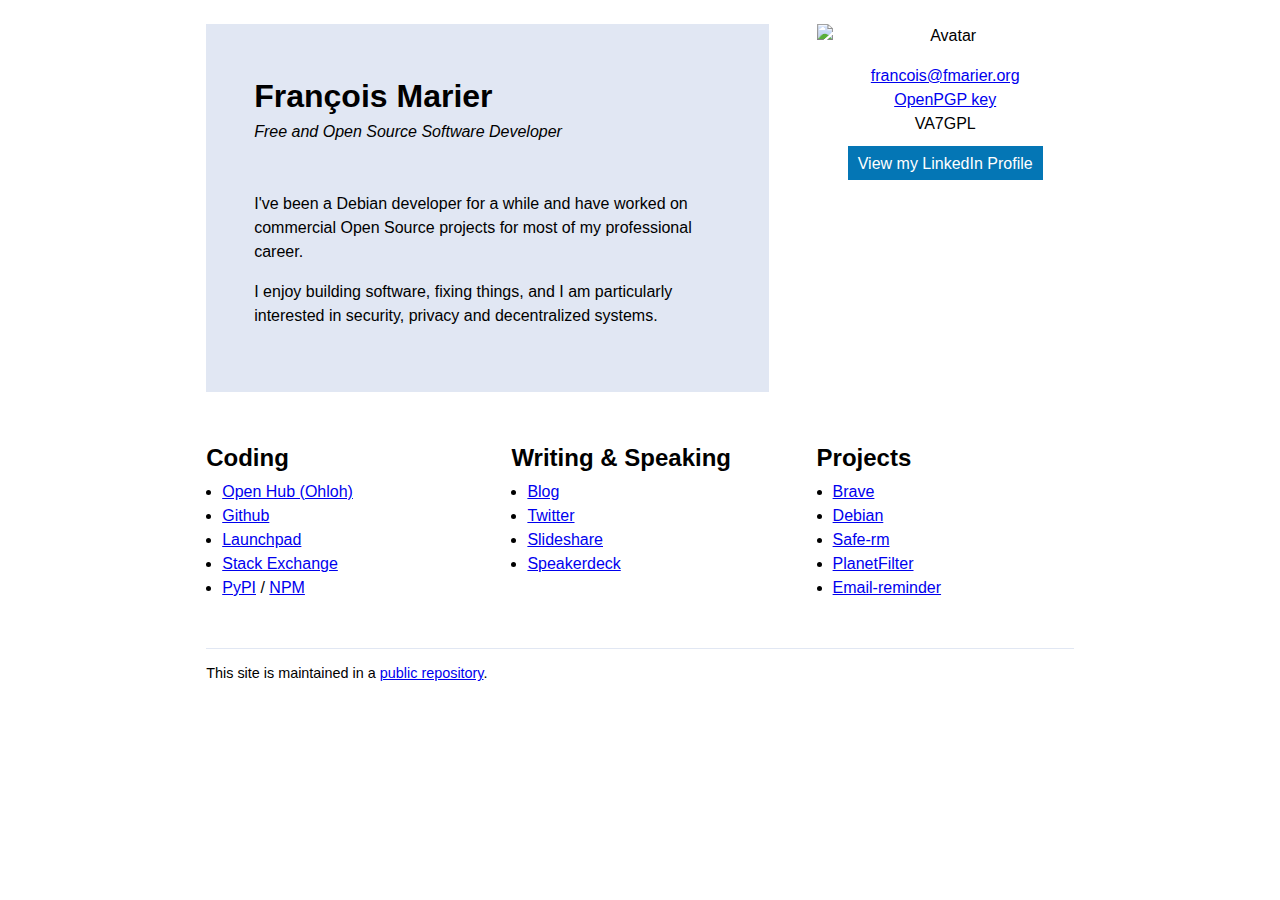
==== index.html @ 8fb78346 "Update design" ====
<!DOCTYPE HTML>
<html itemscope itemtype="http://schema.org/Webpage" lang="en">
<head>
  <meta charset="utf-8">
  <title>Fran&ccedil;ois Marier</title>
  <meta name="description" content="Homepage of Fran&ccedil;ois Marier, Free and Open Source software developer" />
  <meta name="flattr:id" content="4j6y0v">

  <!-- Schema.org markup (Google) -->
  <meta itemprop="name" content="Fran&ccedil;ois Marier">
  <meta itemprop="description" content="Homepage of Fran&ccedil;ois Marier, Free and Open Source software developer">
  <meta itemprop="image" content="https://fmarier.org/img/512.jpg">

  <!-- Twitter Card markup-->
  <meta name="twitter:card" content="summary_large_image">
  <meta name="twitter:site" content="@fmarier">
  <meta name="twitter:title" content="Fran&ccedil;ois Marier">
  <meta name="twitter:description" content="Homepage of Fran&ccedil;ois Marier, Free and Open Source software developer">
  <meta name="twitter:creator" content="@fmarier">
  <meta name="twitter:image" content="https://fmarier.org/img/512.jpg">
  <meta name="twitter:image:alt" content="Homepage of Fran&ccedil;ois Marier, Free and Open Source software developer">

  <!-- Open Graph markup (Facebook, Pinterest) -->
  <meta property="og:title" content="Fran&ccedil;ois Marier">
  <meta property="og:type" content="article">
  <meta property="og:url" content="https://fmarier.org">
  <meta property="og:image" content="https://fmarier.org/img/512.jpg">
  <meta property="og:description" content="Homepage of Fran&ccedil;ois Marier, Free and Open Source software developer">
  <meta property="og:site_name" content="Fran&ccedil;ois Marier">

  <link rel="author" href="humans.txt">
  <link rel="manifest" href="manifest.json">

  <link rel="shortcut icon" type="image/x-icon" href="favicon.ico">
  <link rel="icon" type="image/jpeg" sizes="192x192" href="img/192.jpg">
  <link rel="icon" type="image/jpeg" sizes="128x128" href="img/128.jpg">
  <link rel="icon" type="image/jpeg" sizes="32x32" href="img/32.jpg">
  <link rel="icon" type="image/jpeg" sizes="16x16" href="img/16.jpg">
  <meta name="application-name" content="François Marier">
  <meta name="theme-color" content="#cac9c7">

  <meta name="msapplication-TileImage" content="img/144.jpg">
  <meta name="msapplication-TileColor" content="#cac9c7">

  <link rel="apple-touch-icon-precomposed" sizes="57x57" href="img/57.jpg">
  <link rel="apple-touch-icon-precomposed" sizes="60x60" href="img/60.jpg">
  <link rel="apple-touch-icon-precomposed" sizes="72x72" href="img/72.jpg">
  <link rel="apple-touch-icon-precomposed" sizes="76x76" href="img/76.jpg">
  <link rel="apple-touch-icon-precomposed" sizes="114x114" href="img/114.jpg">
  <link rel="apple-touch-icon-precomposed" sizes="120x120" href="img/120.jpg">
  <link rel="apple-touch-icon-precomposed" sizes="144x144" href="img/144.jpg">
  <link rel="apple-touch-icon-precomposed" sizes="152x152" href="img/152.jpg">
  <link rel="apple-touch-icon-precomposed" sizes="167x167" href="img/167.jpg">
  <link rel="apple-touch-icon-precomposed" sizes="180x180" href="img/180.jpg">
  <link rel="mask-icon" href="img/safari-pinned-tab.svg" color="#00b9ff">
  <meta name="apple-mobile-web-app-title" content="François Marier">

  <link rel="stylesheet" href="css/style.css" type="text/css">
</head>

<body>
<div id="main-box">

<div id="top-box" class="rounded-corners">

  <div id="blurb-box">

    <h1>Fran&ccedil;ois Marier</h1>

    <p id="tagline">Free and Open Source Software Developer</p>

    <p>I've been a Debian developer for a while and have worked on commercial Open Source projects for most of my professional career.</p>

    <p>I enjoy building software, fixing things, and I am particularly interested in security, privacy and decentralized systems.</p>

  </div>

  <div id="contact-box" class="h-card vcard rounded-corners">
    <data class="u-photo photo" value="https://fmarier.org/img/512.jpg"><img id="hidden-avatar" class="u-logo logo" src="https://fmarier.org/img/512.jpg" alt="Avatar"></data>
    <div class="contact-details">
        <a id="fullname-label" class="u-uid u-url url p-name fn" href="https://fmarier.org/">Fran&ccedil;ois Marier</a>
        <br><a class="u-email email" href="mailto:francois@fmarier.org">francois@fmarier.org</a>
        <br><a rel="pgpkey" href="francois_marier.asc">OpenPGP key</a>
        <br>VA7GPL
        <br><a class="u-url linkedin" rel="me" href="https://www.linkedin.com/in/fmarier">View my LinkedIn Profile</a>
    </div>
  </div>

</div>

<div id="bottom-box" class="rounded-corners">

<div id="column-box">

  <div id="coding-column" class="rounded-corners">
  <h2>Coding</h2>
  <ul>
  <li><a rel="me" href="https://www.openhub.net/accounts/fmarier">Open Hub (Ohloh)</a></li>
  <li><a rel="me" href="https://github.com/fmarier">Github</a></li>
  <li><a rel="me" href="https://launchpad.net/~fmarier">Launchpad</a></li>
  <li><a rel="me" href="https://stackexchange.com/users/223179/fran%c3%a7ois-marier?tab=accounts">Stack Exchange</a></li>
  <li><a href="https://pypi.org/search/?q=%22Francois+Marier%22">PyPI</a> / <a href="https://www.npmjs.com/~fmarier" rel="me">NPM</a></li>
  </ul>
  </div>

  <div id="writing-column" class="rounded-corners">
  <h2>Writing &amp; Speaking</h2>
  <ul>
  <li><a href="https://feeding.cloud.geek.nz">Blog</a></li>
  <li><a rel="me" href="https://twitter.com/fmarier">Twitter</a></li>
  <li><a rel="me" href="https://www.slideshare.net/fmarier">Slideshare</a></li>
  <li><a rel="me" href="https://speakerdeck.com/fmarier">Speakerdeck</a></li>
  </ul>
  </div>

  <div id="projects-column" class="rounded-corners">
  <h2>Projects</h2>
  <ul>
  <li><a href="https://brave.com/fma913">Brave</a></li>
  <li><a href="https://qa.debian.org/developer.php?login=francois%40debian.org&amp;set=yes&amp;bugs=1&amp;version=1&amp;ubuntu=1&amp;excuses=0&amp;bin=0&amp;buildd=1&amp;problems=1&amp;popc=1&amp;watch=1&amp;section=0&amp;ordering=0&amp;uploads=1&amp;packages=&amp;uploader=&amp;mirror=http%3A%2F%2Fftp.debian.org%2Fdebian">Debian</a></li>
  <li><a href="https://launchpad.net/safe-rm">Safe-rm</a></li>
  <li><a href="https://launchpad.net/planetfilter">PlanetFilter</a></li>
  <li><a href="https://launchpad.net/email-reminder">Email-reminder</a></li>
  </ul>
  </div>

</div>

<div id="license-statement">
This site is maintained in a <a href="https://github.com/fmarier/fmarier.org">public repository</a>.
</div>

</div>

</div>
</body>
</html>
---- css/style.css ----
body {
  font-size: 16px;
  font-family: sans-serif;
  line-height: 1.5;
  padding: 1rem;
}

h1 {
    margin-bottom: 0;
}

#tagline {
    margin-top: 0;
    font-style: italic;
}

#main-box {
    max-width: 65ch;
    margin: 0 auto;
}

#blurb-box,
#contact-box {
    margin-bottom: 2rem;
}

#fullname-label,
#fullname-label + br {
    display: none;
}

#column-box > div {
    margin-bottom: 2rem;
}

#column-box h2 {
    margin-top: 0;
    margin-bottom: 0;
}

#column-box ul {
    margin-top: 0.25em;
    margin-bottom: 0;
    padding-left: 1em;
}

#license-statement{
    font-size: .9rem;
    border-top: 1px solid #e1e7f3;;
    padding-top: 1em;
}

#contact-box {
    background-color: #e1e7f3;
    padding: 1rem;
    text-align: center;
}

#contact-box img {
    max-width: 200px;
}

.linkedin {
    background-color: #0476b5;
    color: #fff;
    display: inline-block;
    padding: 10px 10px 8px 10px;
    line-height: 1;
    margin-top: 10px;
    text-decoration: none;
    text-align: center;
}

@media (min-width:480px) {
    @supports (display: grid) {
        #contact-box {
            display: grid;
            grid-template-columns: 1fr 4fr;
            grid-column-gap: 1rem;
            justify-content: center;
            align-items: center;
            text-align: left;
        }

        #contact-box img {
            display: block;
            height: 150px;
            width: 150px;
        }
    }
}

@media (min-width:650px) {
    @supports (display: grid) {

        #main-box {
            max-width: calc(65ch * 1.5);
        }

        #tp-box p:last-child {
            margin-bottom: 0;
        }

        #column-box {
            display: grid;
            grid-template-columns: repeat(3, 1fr);
            grid-column-gap: 3rem;
        }
    }
}

@media (min-width:768px) {
    @supports (display: grid) {

        #top-box {
            display: grid;
            grid-template-columns: repeat(3, 1fr);
            grid-column-gap: 3rem;
        }

        #tagline {
            margin-bottom: 3rem;
        }

        #blurb-box {
            grid-column-start: 1;
            grid-column-end: 3;
            background-color: #e1e7f3;
            padding: 3em;
        }

        #blurb-box h1{
            margin-top: 0;
        }

        #blurb-box,
        #contact-box,
        #column-box > div {
            margin-bottom: 3rem;
        }

        #contact-box {
            display: block;
            background-color: #fff;
            padding: 0;
            text-align: center;
        }

        #contact-box img {
            margin: 0 auto 1em auto;
            height: auto;
            width: 100%;
            max-width: 100%;
        }

    }
}
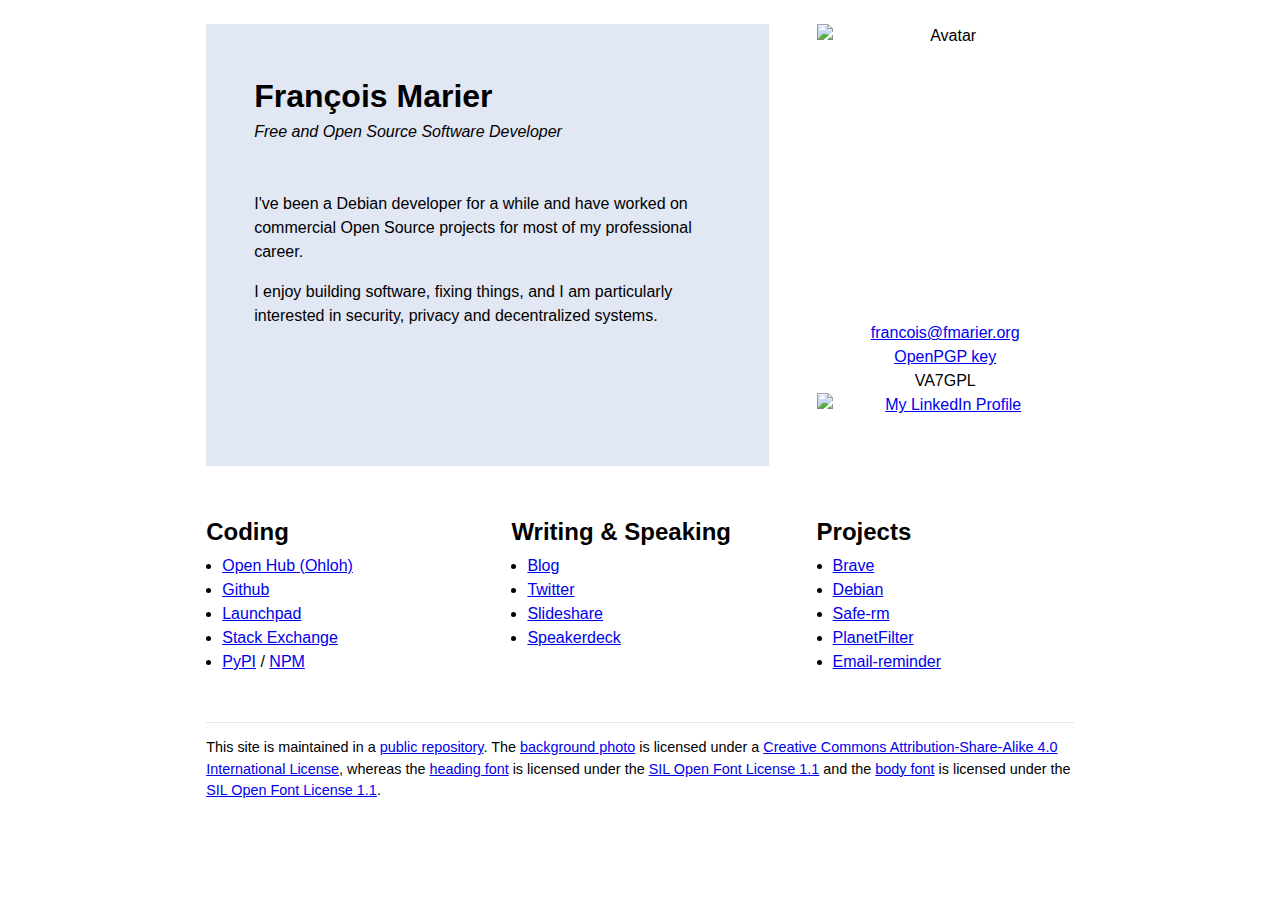
==== commit d69c9095: "Specify language and fix charset." ====
--- a/index.html
+++ b/index.html
@@ -1,10 +1,10 @@
 <!DOCTYPE HTML>
 <html itemscope itemtype="http://schema.org/Webpage" lang="en">
 <head>
-  <meta charset="utf-8">
   <title>Fran&ccedil;ois Marier</title>
   <meta name="description" content="Homepage of Fran&ccedil;ois Marier, Free and Open Source software developer" />
   <meta name="flattr:id" content="4j6y0v">
+  <meta charset="utf-8">
 
   <!-- Schema.org markup (Google) -->
   <meta itemprop="name" content="Fran&ccedil;ois Marier">
@@ -65,28 +65,29 @@
 
   <div id="blurb-box">
 
-    <h1>Fran&ccedil;ois Marier</h1>
+  <h1>Fran&ccedil;ois Marier</h1>
 
-    <p id="tagline">Free and Open Source Software Developer</p>
+  <p id="tagline">Free and Open Source Software Developer</p>
 
-    <p>I've been a Debian developer for a while and have worked on commercial Open Source projects for most of my professional career.</p>
+  <p>I've been a Debian developer for a while and have worked on commercial Open Source projects for most of my professional career.</p>
 
-    <p>I enjoy building software, fixing things, and I am particularly interested in security, privacy and decentralized systems.</p>
+  <p>I enjoy building software, fixing things, and I am particularly interested in security, privacy and decentralized systems.</p>
 
   </div>
 
   <div id="contact-box" class="h-card vcard rounded-corners">
-    <data class="u-photo photo" value="https://fmarier.org/img/512.jpg"><img id="hidden-avatar" class="u-logo logo" src="https://fmarier.org/img/512.jpg" alt="Avatar"></data>
-    <div class="contact-details">
-        <a id="fullname-label" class="u-uid u-url url p-name fn" href="https://fmarier.org/">Fran&ccedil;ois Marier</a>
-        <br><a class="u-email email" href="mailto:francois@fmarier.org">francois@fmarier.org</a>
-        <br><a rel="pgpkey" href="francois_marier.asc">OpenPGP key</a>
-        <br>VA7GPL
-        <br><a class="u-url linkedin" rel="me" href="https://www.linkedin.com/in/fmarier">View my LinkedIn Profile</a>
-    </div>
+  <a id="fullname-label" class="u-uid u-url url p-name fn" href="https://fmarier.org/">Fran&ccedil;ois Marier</a>
+  <data class="u-photo photo" value="https://fmarier.org/img/512.jpg"><img id="hidden-avatar" class="u-logo logo" src="https://fmarier.org/img/80.jpg" height="80" width="80" alt="Avatar"></data>
+  <div id="portrait-image-spacer"></div>
+  <br><a class="u-email email" href="mailto:francois@fmarier.org">francois@fmarier.org</a>
+  <br><a rel="pgpkey" href="francois_marier.asc">OpenPGP key</a>
+  <br>VA7GPL
+  <br><a class="u-url" rel="me" href="https://www.linkedin.com/in/fmarier"><img src="img/linkedin_button.png" height="33" width="150" alt="My LinkedIn Profile"></a>
   </div>
 
 </div>
+
+<div class="vertical-spacer"></div>
 
 <div id="bottom-box" class="rounded-corners">
 
@@ -102,22 +103,22 @@
   <li><a href="https://pypi.org/search/?q=%22Francois+Marier%22">PyPI</a> / <a href="https://www.npmjs.com/~fmarier" rel="me">NPM</a></li>
   </ul>
   </div>
-
+  
   <div id="writing-column" class="rounded-corners">
   <h2>Writing &amp; Speaking</h2>
   <ul>
   <li><a href="https://feeding.cloud.geek.nz">Blog</a></li>
   <li><a rel="me" href="https://twitter.com/fmarier">Twitter</a></li>
-  <li><a rel="me" href="https://www.slideshare.net/fmarier">Slideshare</a></li>
-  <li><a rel="me" href="https://speakerdeck.com/fmarier">Speakerdeck</a></li>
+  <li><a rel="me" href="http://slideshare.net/fmarier">Slideshare</a></li>
+  <li><a rel="me" href="http://speakerdeck.com/u/fmarier">Speakerdeck</a></li>
   </ul>
   </div>
-
+  
   <div id="projects-column" class="rounded-corners">
   <h2>Projects</h2>
   <ul>
   <li><a href="https://brave.com/fma913">Brave</a></li>
-  <li><a href="https://qa.debian.org/developer.php?login=francois%40debian.org&amp;set=yes&amp;bugs=1&amp;version=1&amp;ubuntu=1&amp;excuses=0&amp;bin=0&amp;buildd=1&amp;problems=1&amp;popc=1&amp;watch=1&amp;section=0&amp;ordering=0&amp;uploads=1&amp;packages=&amp;uploader=&amp;mirror=http%3A%2F%2Fftp.debian.org%2Fdebian">Debian</a></li>
+  <li><a href="http://qa.debian.org/developer.php?login=francois%40debian.org&amp;set=yes&amp;bugs=1&amp;version=1&amp;ubuntu=1&amp;excuses=0&amp;bin=0&amp;buildd=1&amp;problems=1&amp;popc=1&amp;watch=1&amp;section=0&amp;ordering=0&amp;uploads=1&amp;packages=&amp;uploader=&amp;mirror=http%3A%2F%2Fftp.debian.org%2Fdebian">Debian</a></li>
   <li><a href="https://launchpad.net/safe-rm">Safe-rm</a></li>
   <li><a href="https://launchpad.net/planetfilter">PlanetFilter</a></li>
   <li><a href="https://launchpad.net/email-reminder">Email-reminder</a></li>
@@ -126,8 +127,10 @@
 
 </div>
 
+<div class="vertical-spacer"></div>
+
 <div id="license-statement">
-This site is maintained in a <a href="https://github.com/fmarier/fmarier.org">public repository</a>.
+This site is maintained in a <a href="https://github.com/fmarier/fmarier.org">public repository</a>. The <a href="img/punakaiki.jpg">background photo</a> is licensed under a <a href="http://creativecommons.org/licenses/by-sa/4.0/">Creative Commons Attribution-Share-Alike 4.0 International License</a>, whereas the <a href="http://www.theleagueofmoveabletype.com/fonts/14-raleway">heading font</a> is licensed under the <a href="fonts/raleway_license.txt">SIL Open Font License 1.1</a> and the <a href="http://www.theleagueofmoveabletype.com/fonts/1-junction">body font</a> is licensed under the <a href="fonts/junction_license.txt">SIL Open Font License 1.1</a>.
 </div>
 
 </div>
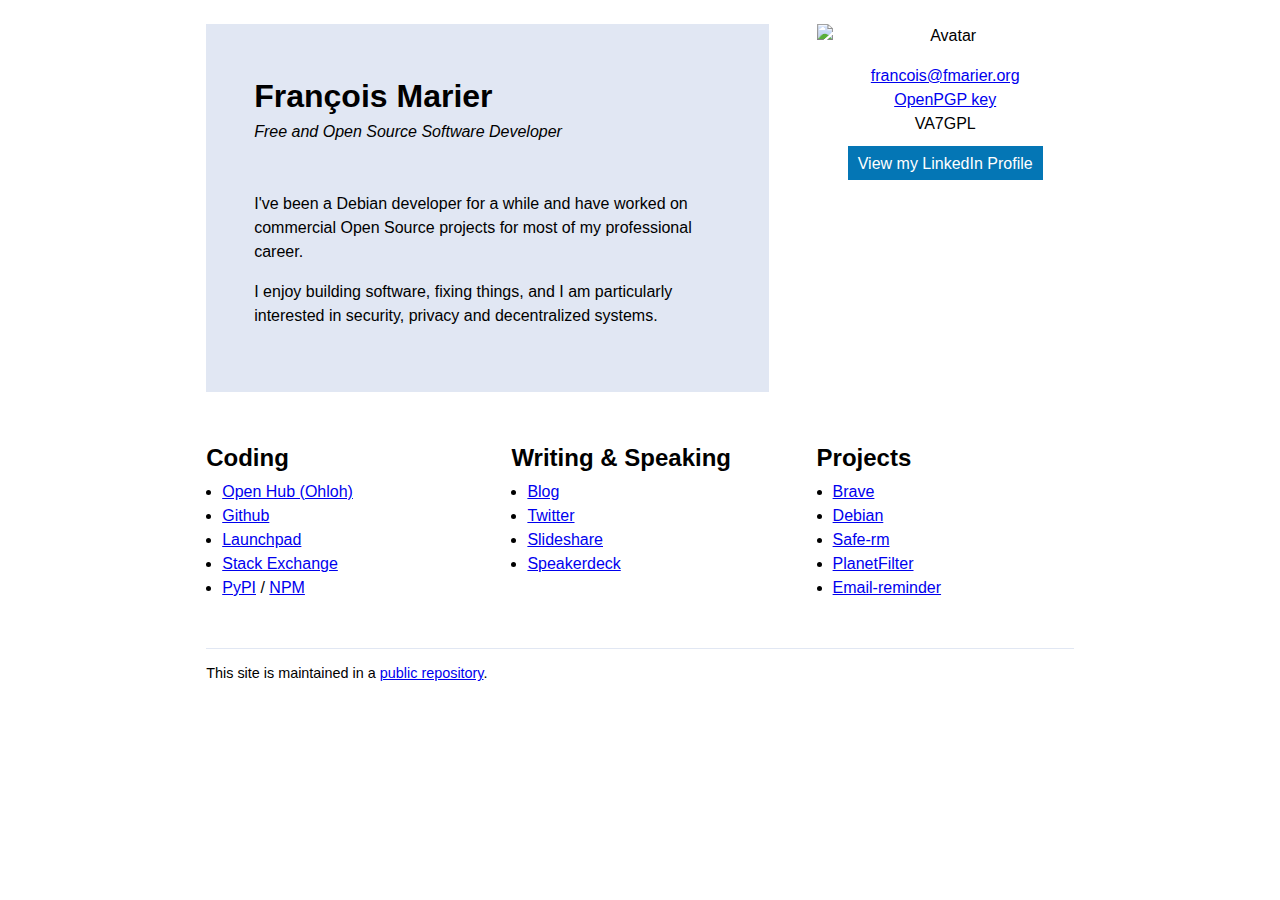
==== commit 5f33f136: "Move CSS file out of css/ directory." ====
--- a/index.html
+++ b/index.html
@@ -1,10 +1,10 @@
 <!DOCTYPE HTML>
 <html itemscope itemtype="http://schema.org/Webpage" lang="en">
 <head>
+  <meta charset="utf-8">
   <title>Fran&ccedil;ois Marier</title>
   <meta name="description" content="Homepage of Fran&ccedil;ois Marier, Free and Open Source software developer" />
   <meta name="flattr:id" content="4j6y0v">
-  <meta charset="utf-8">
 
   <!-- Schema.org markup (Google) -->
   <meta itemprop="name" content="Fran&ccedil;ois Marier">
@@ -55,7 +55,7 @@
   <link rel="mask-icon" href="img/safari-pinned-tab.svg" color="#00b9ff">
   <meta name="apple-mobile-web-app-title" content="François Marier">
 
-  <link rel="stylesheet" href="css/style.css" type="text/css">
+  <link rel="stylesheet" href="style.css" type="text/css">
 </head>
 
 <body>
@@ -65,29 +65,28 @@
 
   <div id="blurb-box">
 
-  <h1>Fran&ccedil;ois Marier</h1>
+    <h1>Fran&ccedil;ois Marier</h1>
 
-  <p id="tagline">Free and Open Source Software Developer</p>
+    <p id="tagline">Free and Open Source Software Developer</p>
 
-  <p>I've been a Debian developer for a while and have worked on commercial Open Source projects for most of my professional career.</p>
+    <p>I've been a Debian developer for a while and have worked on commercial Open Source projects for most of my professional career.</p>
 
-  <p>I enjoy building software, fixing things, and I am particularly interested in security, privacy and decentralized systems.</p>
+    <p>I enjoy building software, fixing things, and I am particularly interested in security, privacy and decentralized systems.</p>
 
   </div>
 
   <div id="contact-box" class="h-card vcard rounded-corners">
-  <a id="fullname-label" class="u-uid u-url url p-name fn" href="https://fmarier.org/">Fran&ccedil;ois Marier</a>
-  <data class="u-photo photo" value="https://fmarier.org/img/512.jpg"><img id="hidden-avatar" class="u-logo logo" src="https://fmarier.org/img/80.jpg" height="80" width="80" alt="Avatar"></data>
-  <div id="portrait-image-spacer"></div>
-  <br><a class="u-email email" href="mailto:francois@fmarier.org">francois@fmarier.org</a>
-  <br><a rel="pgpkey" href="francois_marier.asc">OpenPGP key</a>
-  <br>VA7GPL
-  <br><a class="u-url" rel="me" href="https://www.linkedin.com/in/fmarier"><img src="img/linkedin_button.png" height="33" width="150" alt="My LinkedIn Profile"></a>
+    <data class="u-photo photo" value="https://fmarier.org/img/512.jpg"><img id="hidden-avatar" class="u-logo logo" src="https://fmarier.org/img/512.jpg" alt="Avatar"></data>
+    <div class="contact-details">
+        <a id="fullname-label" class="u-uid u-url url p-name fn" href="https://fmarier.org/">Fran&ccedil;ois Marier</a>
+        <br><a class="u-email email" href="mailto:francois@fmarier.org">francois@fmarier.org</a>
+        <br><a rel="pgpkey" href="francois_marier.asc">OpenPGP key</a>
+        <br>VA7GPL
+        <br><a class="u-url linkedin" rel="me" href="https://www.linkedin.com/in/fmarier">View my LinkedIn Profile</a>
+    </div>
   </div>
 
 </div>
-
-<div class="vertical-spacer"></div>
 
 <div id="bottom-box" class="rounded-corners">
 
@@ -103,22 +102,22 @@
   <li><a href="https://pypi.org/search/?q=%22Francois+Marier%22">PyPI</a> / <a href="https://www.npmjs.com/~fmarier" rel="me">NPM</a></li>
   </ul>
   </div>
-  
+
   <div id="writing-column" class="rounded-corners">
   <h2>Writing &amp; Speaking</h2>
   <ul>
   <li><a href="https://feeding.cloud.geek.nz">Blog</a></li>
   <li><a rel="me" href="https://twitter.com/fmarier">Twitter</a></li>
-  <li><a rel="me" href="http://slideshare.net/fmarier">Slideshare</a></li>
-  <li><a rel="me" href="http://speakerdeck.com/u/fmarier">Speakerdeck</a></li>
+  <li><a rel="me" href="https://www.slideshare.net/fmarier">Slideshare</a></li>
+  <li><a rel="me" href="https://speakerdeck.com/fmarier">Speakerdeck</a></li>
   </ul>
   </div>
-  
+
   <div id="projects-column" class="rounded-corners">
   <h2>Projects</h2>
   <ul>
   <li><a href="https://brave.com/fma913">Brave</a></li>
-  <li><a href="http://qa.debian.org/developer.php?login=francois%40debian.org&amp;set=yes&amp;bugs=1&amp;version=1&amp;ubuntu=1&amp;excuses=0&amp;bin=0&amp;buildd=1&amp;problems=1&amp;popc=1&amp;watch=1&amp;section=0&amp;ordering=0&amp;uploads=1&amp;packages=&amp;uploader=&amp;mirror=http%3A%2F%2Fftp.debian.org%2Fdebian">Debian</a></li>
+  <li><a href="https://qa.debian.org/developer.php?login=francois%40debian.org&amp;set=yes&amp;bugs=1&amp;version=1&amp;ubuntu=1&amp;excuses=0&amp;bin=0&amp;buildd=1&amp;problems=1&amp;popc=1&amp;watch=1&amp;section=0&amp;ordering=0&amp;uploads=1&amp;packages=&amp;uploader=&amp;mirror=http%3A%2F%2Fftp.debian.org%2Fdebian">Debian</a></li>
   <li><a href="https://launchpad.net/safe-rm">Safe-rm</a></li>
   <li><a href="https://launchpad.net/planetfilter">PlanetFilter</a></li>
   <li><a href="https://launchpad.net/email-reminder">Email-reminder</a></li>
@@ -127,10 +126,8 @@
 
 </div>
 
-<div class="vertical-spacer"></div>
-
 <div id="license-statement">
-This site is maintained in a <a href="https://github.com/fmarier/fmarier.org">public repository</a>. The <a href="img/punakaiki.jpg">background photo</a> is licensed under a <a href="http://creativecommons.org/licenses/by-sa/4.0/">Creative Commons Attribution-Share-Alike 4.0 International License</a>, whereas the <a href="http://www.theleagueofmoveabletype.com/fonts/14-raleway">heading font</a> is licensed under the <a href="fonts/raleway_license.txt">SIL Open Font License 1.1</a> and the <a href="http://www.theleagueofmoveabletype.com/fonts/1-junction">body font</a> is licensed under the <a href="fonts/junction_license.txt">SIL Open Font License 1.1</a>.
+This site is maintained in a <a href="https://github.com/fmarier/fmarier.org">public repository</a>.
 </div>
 
 </div>
--- a/style.css
+++ b/style.css
@@ -0,0 +1,157 @@
+body {
+  font-size: 16px;
+  font-family: sans-serif;
+  line-height: 1.5;
+  padding: 1rem;
+}
+
+h1 {
+    margin-bottom: 0;
+}
+
+#tagline {
+    margin-top: 0;
+    font-style: italic;
+}
+
+#main-box {
+    max-width: 65ch;
+    margin: 0 auto;
+}
+
+#blurb-box,
+#contact-box {
+    margin-bottom: 2rem;
+}
+
+#fullname-label,
+#fullname-label + br {
+    display: none;
+}
+
+#column-box > div {
+    margin-bottom: 2rem;
+}
+
+#column-box h2 {
+    margin-top: 0;
+    margin-bottom: 0;
+}
+
+#column-box ul {
+    margin-top: 0.25em;
+    margin-bottom: 0;
+    padding-left: 1em;
+}
+
+#license-statement{
+    font-size: .9rem;
+    border-top: 1px solid #e1e7f3;;
+    padding-top: 1em;
+}
+
+#contact-box {
+    background-color: #e1e7f3;
+    padding: 1rem;
+    text-align: center;
+}
+
+#contact-box img {
+    max-width: 200px;
+}
+
+.linkedin {
+    background-color: #0476b5;
+    color: #fff;
+    display: inline-block;
+    padding: 10px 10px 8px 10px;
+    line-height: 1;
+    margin-top: 10px;
+    text-decoration: none;
+    text-align: center;
+}
+
+@media (min-width:480px) {
+    @supports (display: grid) {
+        #contact-box {
+            display: grid;
+            grid-template-columns: 1fr 4fr;
+            grid-column-gap: 1rem;
+            justify-content: center;
+            align-items: center;
+            text-align: left;
+        }
+
+        #contact-box img {
+            display: block;
+            height: 150px;
+            width: 150px;
+        }
+    }
+}
+
+@media (min-width:650px) {
+    @supports (display: grid) {
+
+        #main-box {
+            max-width: calc(65ch * 1.5);
+        }
+
+        #tp-box p:last-child {
+            margin-bottom: 0;
+        }
+
+        #column-box {
+            display: grid;
+            grid-template-columns: repeat(3, 1fr);
+            grid-column-gap: 3rem;
+        }
+    }
+}
+
+@media (min-width:768px) {
+    @supports (display: grid) {
+
+        #top-box {
+            display: grid;
+            grid-template-columns: repeat(3, 1fr);
+            grid-column-gap: 3rem;
+        }
+
+        #tagline {
+            margin-bottom: 3rem;
+        }
+
+        #blurb-box {
+            grid-column-start: 1;
+            grid-column-end: 3;
+            background-color: #e1e7f3;
+            padding: 3em;
+        }
+
+        #blurb-box h1{
+            margin-top: 0;
+        }
+
+        #blurb-box,
+        #contact-box,
+        #column-box > div {
+            margin-bottom: 3rem;
+        }
+
+        #contact-box {
+            display: block;
+            background-color: #fff;
+            padding: 0;
+            text-align: center;
+        }
+
+        #contact-box img {
+            margin: 0 auto 1em auto;
+            height: auto;
+            width: 100%;
+            max-width: 100%;
+        }
+
+    }
+}
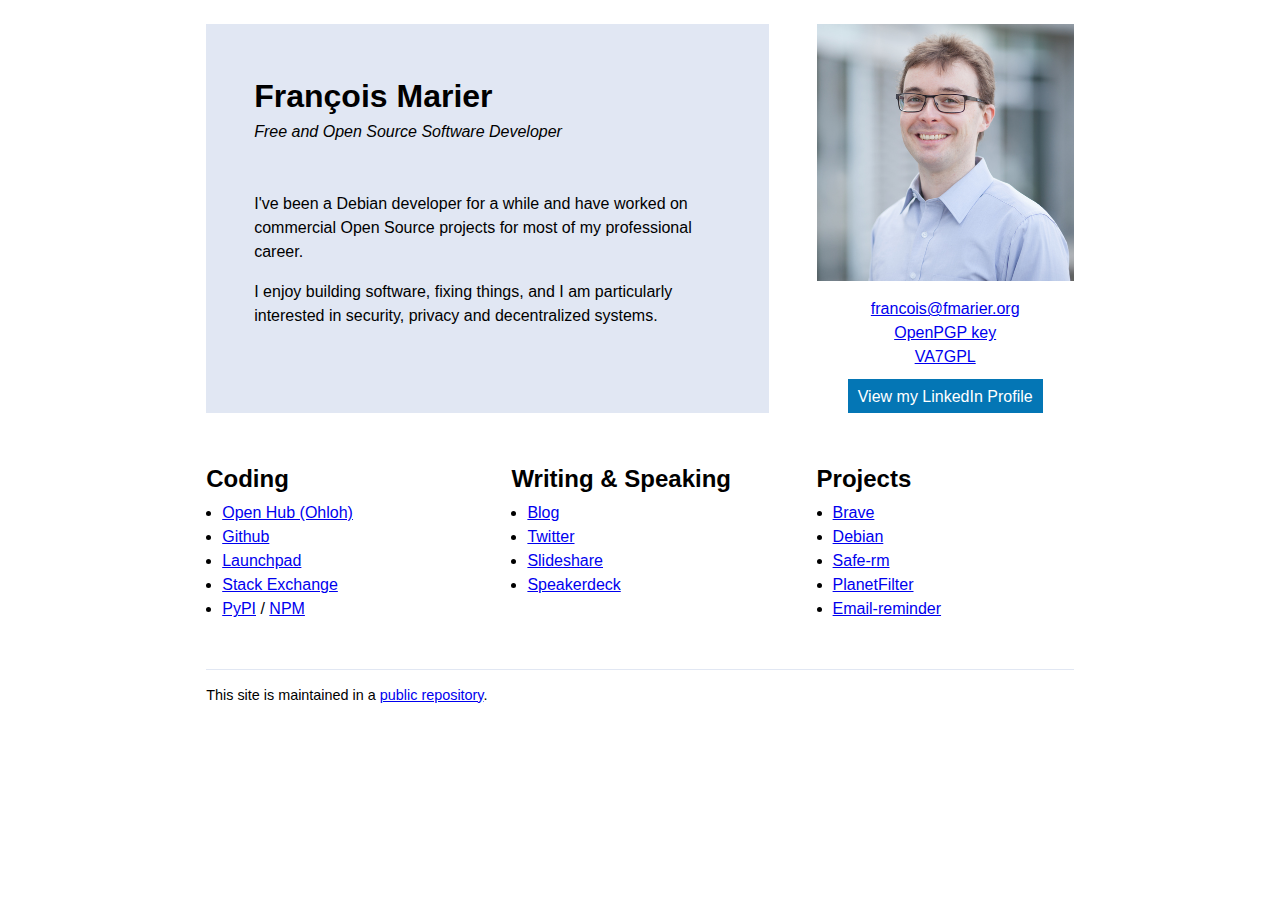
==== commit f29adc51: "Link my callsign to QRZ." ====
--- a/index.html
+++ b/index.html
@@ -2,6 +2,7 @@
 <html itemscope itemtype="http://schema.org/Webpage" lang="en">
 <head>
   <meta charset="utf-8">
+  <meta name="viewport" content="width=device-width, initial-scale=1">
   <title>Fran&ccedil;ois Marier</title>
   <meta name="description" content="Homepage of Fran&ccedil;ois Marier, Free and Open Source software developer" />
   <meta name="flattr:id" content="4j6y0v">
@@ -76,12 +77,12 @@
   </div>
 
   <div id="contact-box" class="h-card vcard rounded-corners">
-    <data class="u-photo photo" value="https://fmarier.org/img/512.jpg"><img id="hidden-avatar" class="u-logo logo" src="https://fmarier.org/img/512.jpg" alt="Avatar"></data>
+    <data class="u-photo photo" value="https://fmarier.org/img/512.jpg"><img id="hidden-avatar" class="u-logo logo" src="/img/512.jpg" alt="Avatar" height="512" width="512"></data>
     <div class="contact-details">
         <a id="fullname-label" class="u-uid u-url url p-name fn" href="https://fmarier.org/">Fran&ccedil;ois Marier</a>
         <br><a class="u-email email" href="mailto:francois@fmarier.org">francois@fmarier.org</a>
         <br><a rel="pgpkey" href="francois_marier.asc">OpenPGP key</a>
-        <br>VA7GPL
+        <br><a href="https://www.qrz.com/db/VA7GPL">VA7GPL</a>
         <br><a class="u-url linkedin" rel="me" href="https://www.linkedin.com/in/fmarier">View my LinkedIn Profile</a>
     </div>
   </div>
@@ -116,7 +117,7 @@
   <div id="projects-column" class="rounded-corners">
   <h2>Projects</h2>
   <ul>
-  <li><a href="https://brave.com/fma913">Brave</a></li>
+  <li><a href="https://brave.com/">Brave</a></li>
   <li><a href="https://qa.debian.org/developer.php?login=francois%40debian.org&amp;set=yes&amp;bugs=1&amp;version=1&amp;ubuntu=1&amp;excuses=0&amp;bin=0&amp;buildd=1&amp;problems=1&amp;popc=1&amp;watch=1&amp;section=0&amp;ordering=0&amp;uploads=1&amp;packages=&amp;uploader=&amp;mirror=http%3A%2F%2Fftp.debian.org%2Fdebian">Debian</a></li>
   <li><a href="https://launchpad.net/safe-rm">Safe-rm</a></li>
   <li><a href="https://launchpad.net/planetfilter">PlanetFilter</a></li>
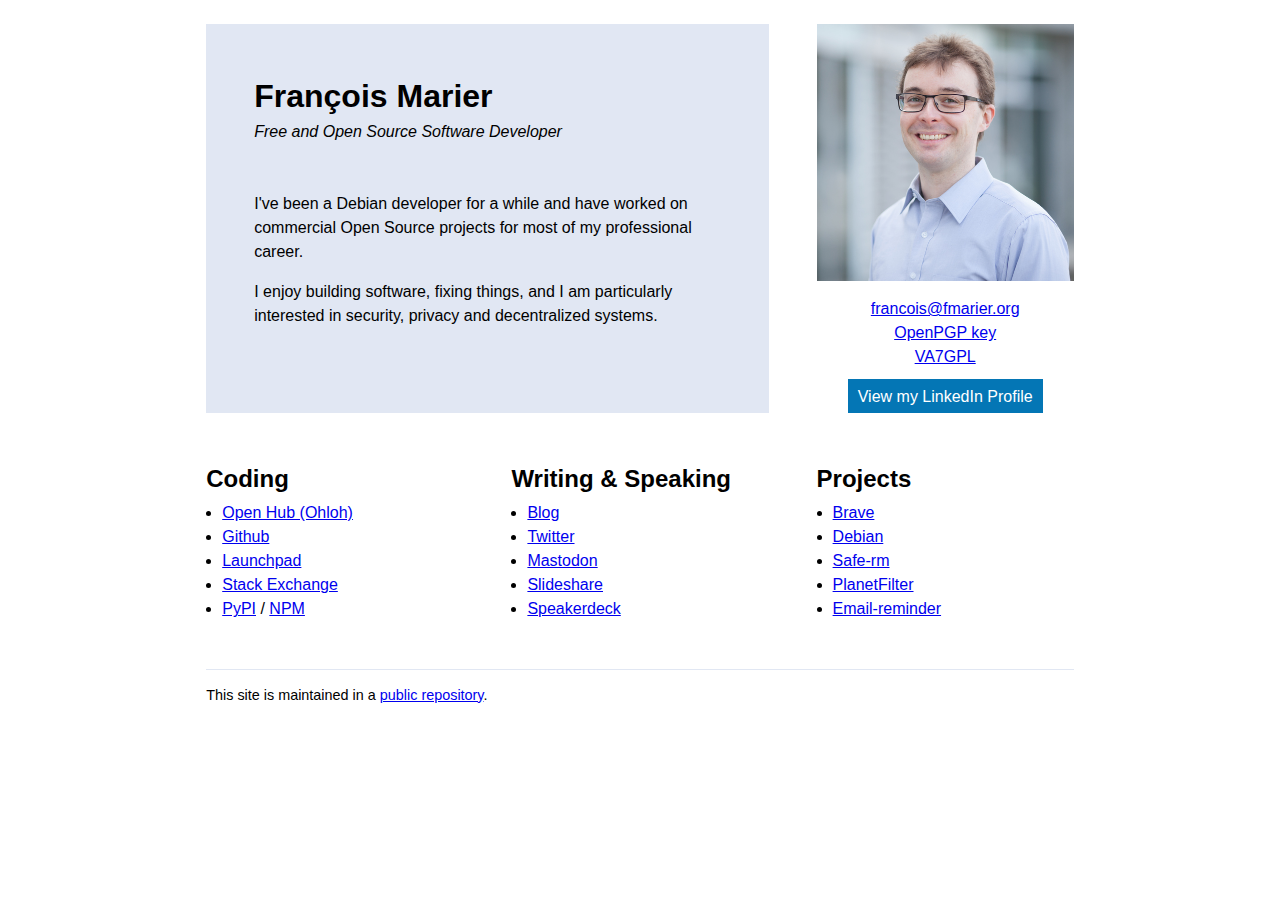
==== commit 685d7d2d: "Link to Mastodon" ====
--- a/index.html
+++ b/index.html
@@ -109,6 +109,7 @@
   <ul>
   <li><a href="https://feeding.cloud.geek.nz">Blog</a></li>
   <li><a rel="me" href="https://twitter.com/fmarier">Twitter</a></li>
+  <li><a rel="me" href="https://fosstodon.org/@fmarier">Mastodon</a></li>
   <li><a rel="me" href="https://www.slideshare.net/fmarier">Slideshare</a></li>
   <li><a rel="me" href="https://speakerdeck.com/fmarier">Speakerdeck</a></li>
   </ul>
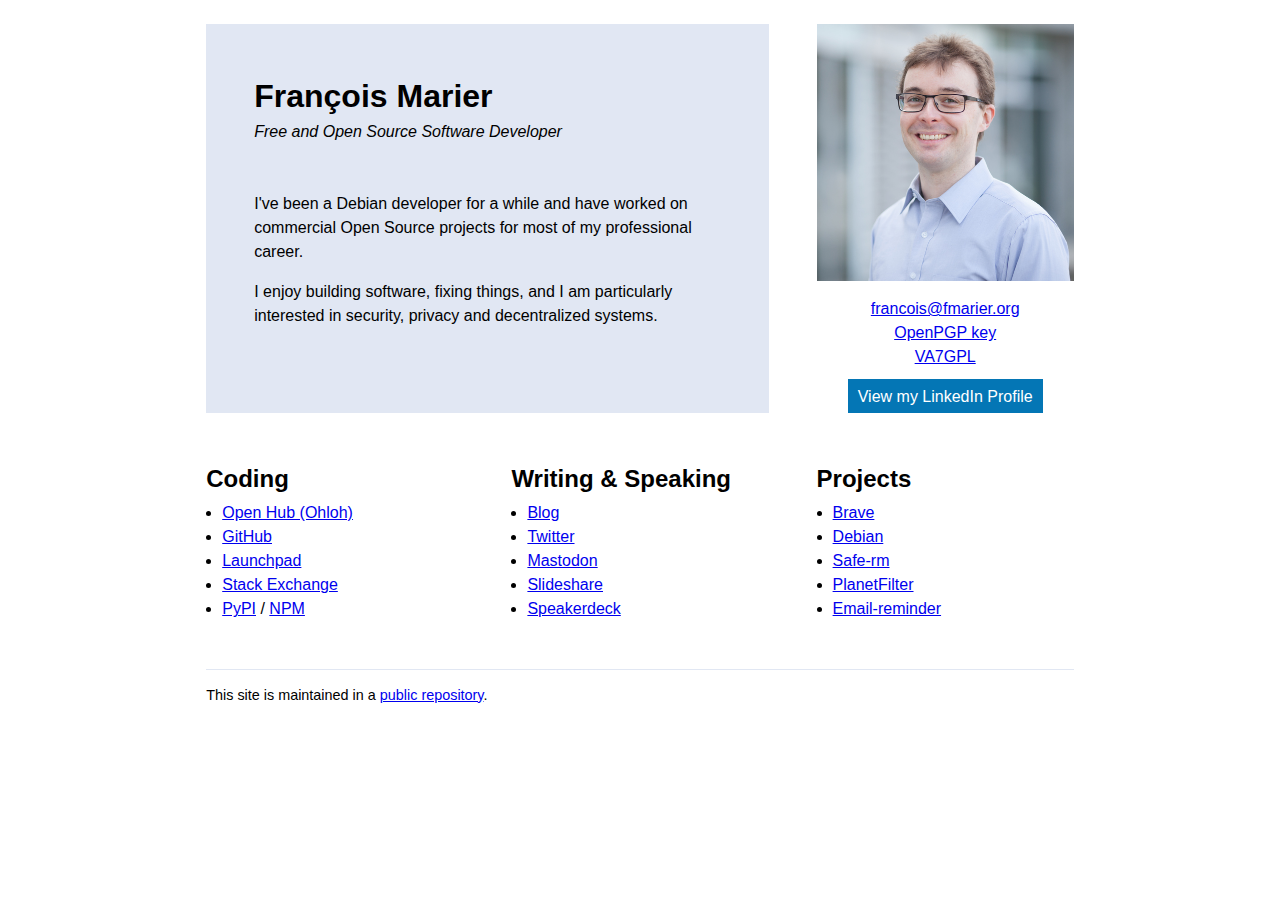
==== commit 8754996b: "s/Github/GitHub" ====
--- a/index.html
+++ b/index.html
@@ -97,7 +97,7 @@
   <h2>Coding</h2>
   <ul>
   <li><a rel="me" href="https://www.openhub.net/accounts/fmarier">Open Hub (Ohloh)</a></li>
-  <li><a rel="me" href="https://github.com/fmarier">Github</a></li>
+  <li><a rel="me" href="https://github.com/fmarier">GitHub</a></li>
   <li><a rel="me" href="https://launchpad.net/~fmarier">Launchpad</a></li>
   <li><a rel="me" href="https://stackexchange.com/users/223179/fran%c3%a7ois-marier?tab=accounts">Stack Exchange</a></li>
   <li><a href="https://pypi.org/search/?q=%22Francois+Marier%22">PyPI</a> / <a href="https://www.npmjs.com/~fmarier" rel="me">NPM</a></li>
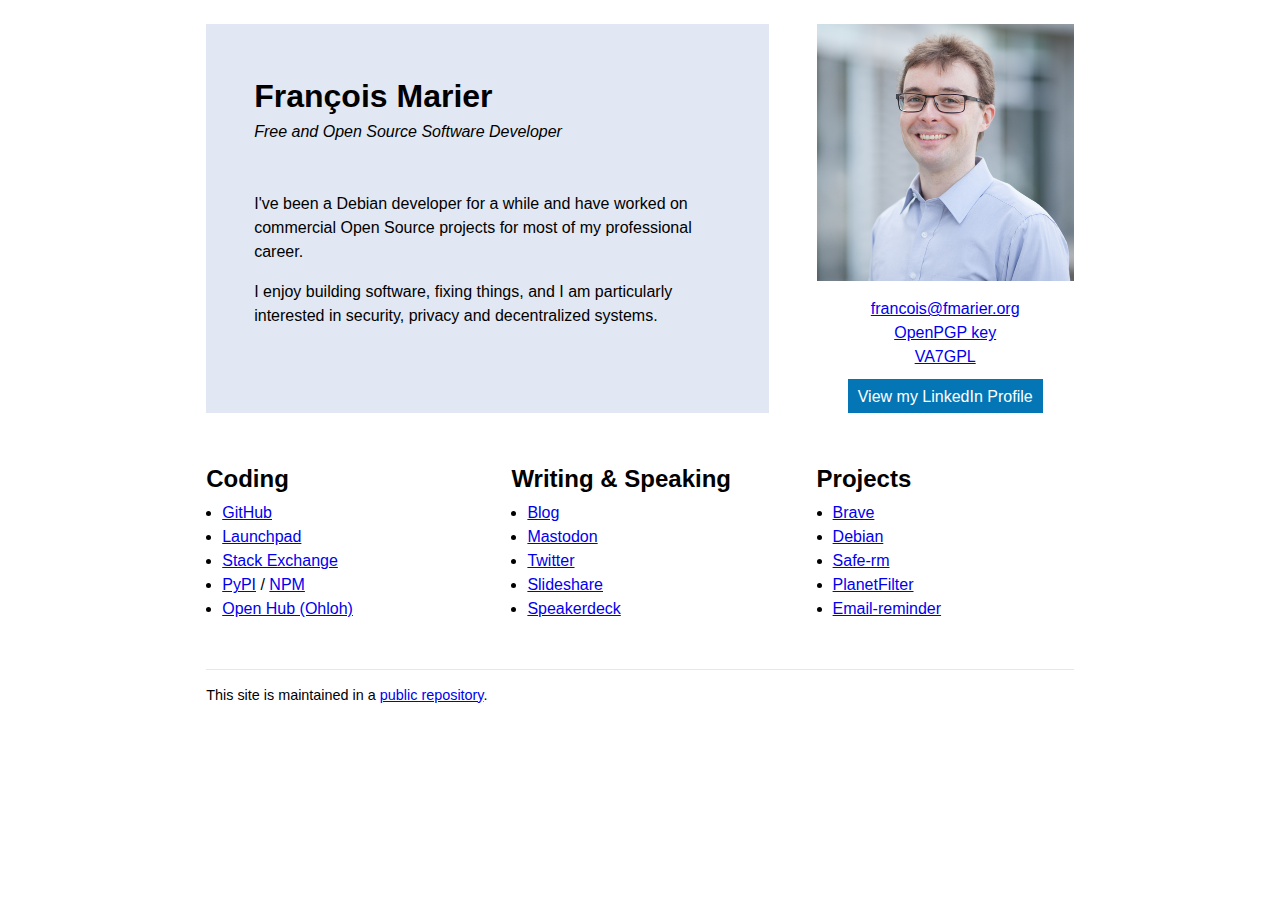
==== commit c2360fe0: "Reorder Twitter and OpenHub" ====
--- a/index.html
+++ b/index.html
@@ -96,11 +96,11 @@
   <div id="coding-column" class="rounded-corners">
   <h2>Coding</h2>
   <ul>
-  <li><a rel="me" href="https://www.openhub.net/accounts/fmarier">Open Hub (Ohloh)</a></li>
   <li><a rel="me" href="https://github.com/fmarier">GitHub</a></li>
   <li><a rel="me" href="https://launchpad.net/~fmarier">Launchpad</a></li>
   <li><a rel="me" href="https://stackexchange.com/users/223179/fran%c3%a7ois-marier?tab=accounts">Stack Exchange</a></li>
   <li><a href="https://pypi.org/search/?q=%22Francois+Marier%22">PyPI</a> / <a href="https://www.npmjs.com/~fmarier" rel="me">NPM</a></li>
+  <li><a rel="me" href="https://www.openhub.net/accounts/fmarier">Open Hub (Ohloh)</a></li>
   </ul>
   </div>
 
@@ -108,8 +108,8 @@
   <h2>Writing &amp; Speaking</h2>
   <ul>
   <li><a href="https://feeding.cloud.geek.nz">Blog</a></li>
+  <li><a rel="me" href="https://fosstodon.org/@fmarier">Mastodon</a></li>
   <li><a rel="me" href="https://twitter.com/fmarier">Twitter</a></li>
-  <li><a rel="me" href="https://fosstodon.org/@fmarier">Mastodon</a></li>
   <li><a rel="me" href="https://www.slideshare.net/fmarier">Slideshare</a></li>
   <li><a rel="me" href="https://speakerdeck.com/fmarier">Speakerdeck</a></li>
   </ul>
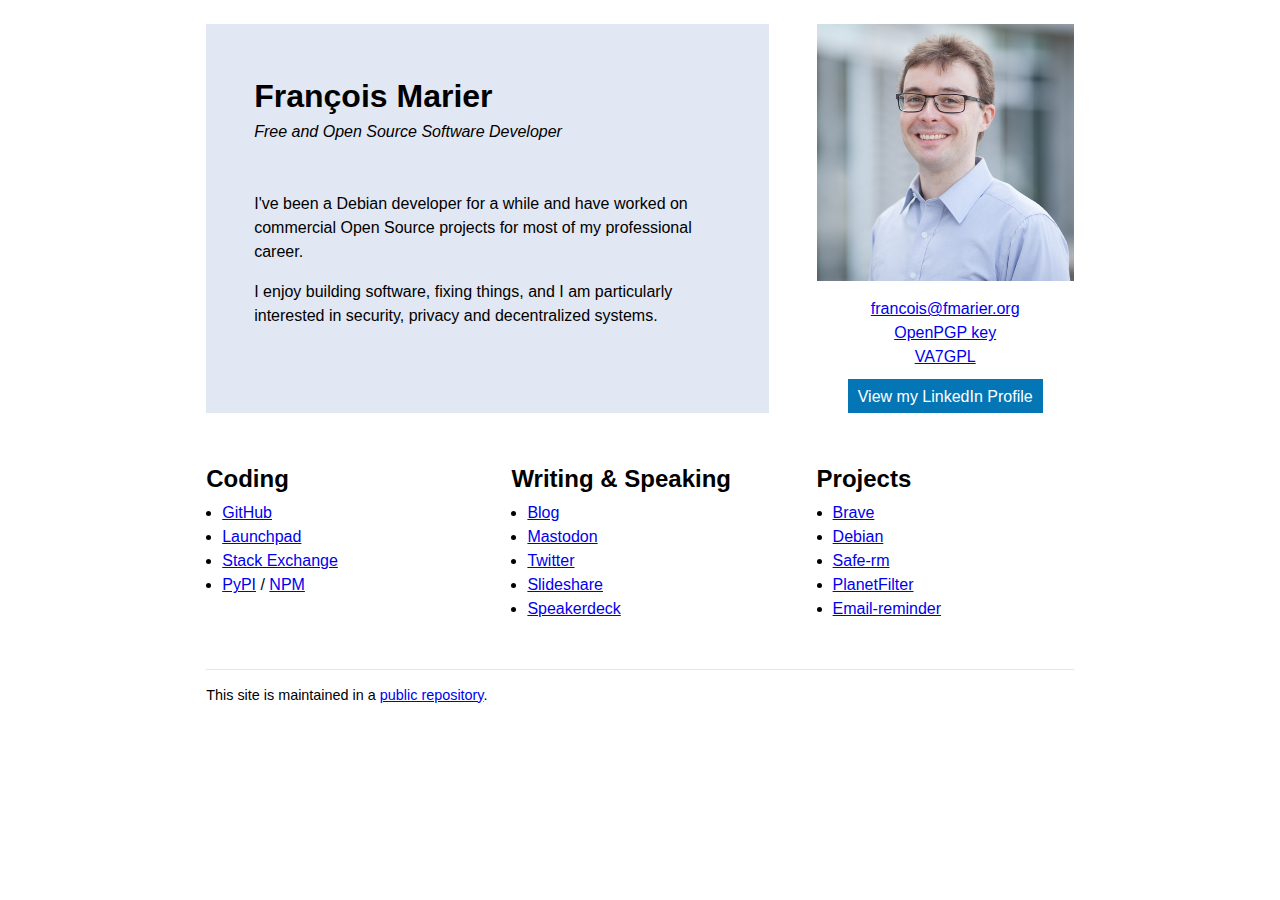
==== commit 2ac2aa3d: "Remove OpenHub since it's quite out of date" ====
--- a/index.html
+++ b/index.html
@@ -100,7 +100,6 @@
   <li><a rel="me" href="https://launchpad.net/~fmarier">Launchpad</a></li>
   <li><a rel="me" href="https://stackexchange.com/users/223179/fran%c3%a7ois-marier?tab=accounts">Stack Exchange</a></li>
   <li><a href="https://pypi.org/search/?q=%22Francois+Marier%22">PyPI</a> / <a href="https://www.npmjs.com/~fmarier" rel="me">NPM</a></li>
-  <li><a rel="me" href="https://www.openhub.net/accounts/fmarier">Open Hub (Ohloh)</a></li>
   </ul>
   </div>
 
